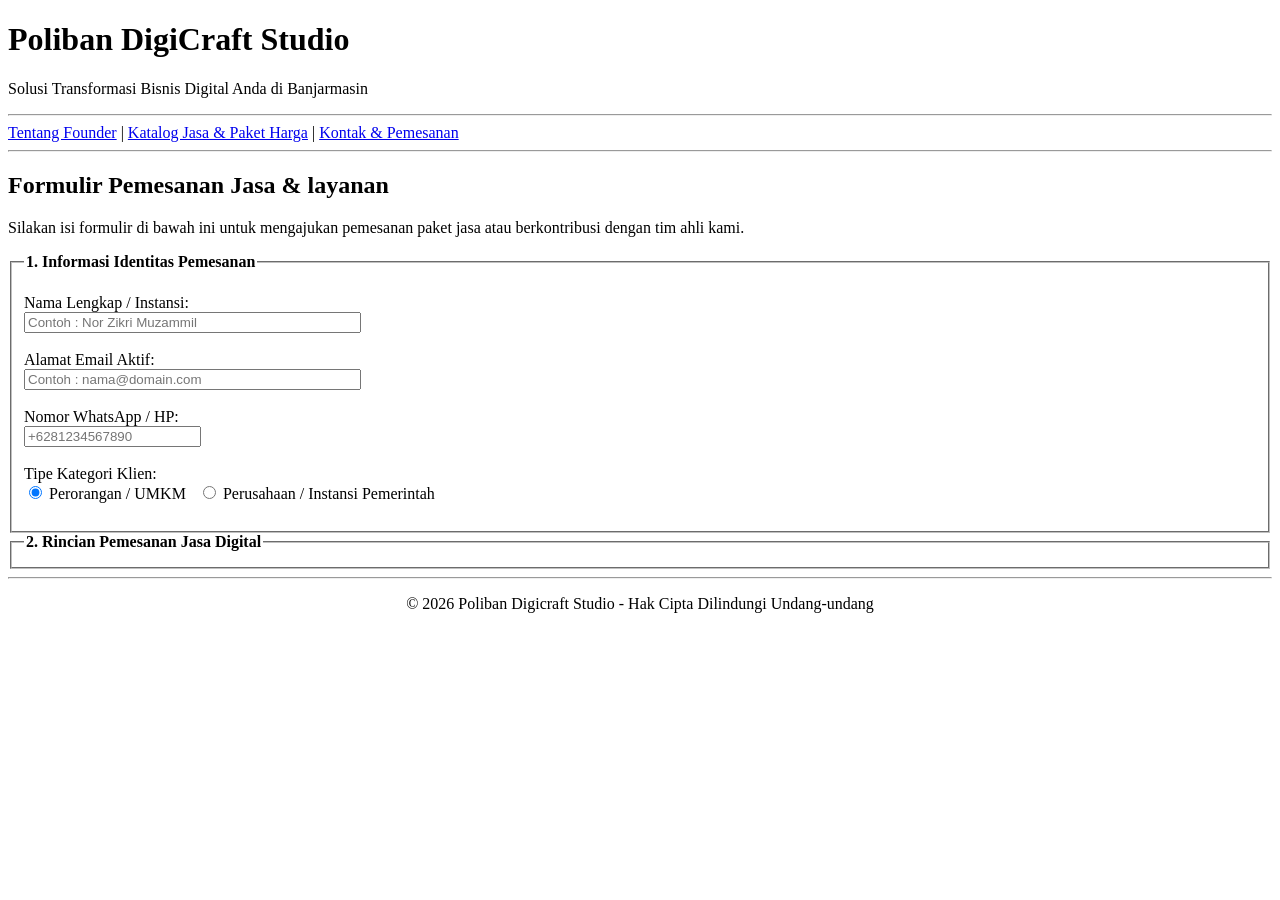
==== kontak.html @ c2d04a9d "pertemuam 4 form" ====
<!DOCTYPE html>
<html lang="en">

<head>
    <meta charset="UTF-8">
    <meta name="viewport" content="width=device-width, initial-scale=1.0">
    <title>Kontak & Pemesanan - Poliban DigiCraft</title>
</head>

<body>
    <!-- Bagian Kepala Halaman (Header & Navigasi) -->
    <header>
        <h1>Poliban DigiCraft Studio</h1>
        <p>Solusi Transformasi Bisnis Digital Anda di Banjarmasin</p>
        <hr>
    </header>
    <nav>
        <a href="tentang.html">Tentang Founder</a> |
        <a href="produk.html">Katalog Jasa & Paket Harga</a> |
        <a href="kontak.html">Kontak & Pemesanan</b></a>
    </nav>
    <hr>

    <main>
        <h2>Formulir Pemesanan Jasa & layanan</h2>
        <p>Silakan isi formulir di bawah ini untuk mengajukan pemesanan paket jasa atau berkontribusi dengan tim ahli kami. </p>

        <form action="#"> <method="Post">
            <!-- Grup 1: Data Diri Pelanggan -->
             <fieldset>
                <legend><b>1. Informasi Identitas Pemesanan</b></legend>
                <br>
                <label for="nama_lengkap">Nama Lengkap / Instansi:</label><br>
                <input type="text" id="nama_lengkap" name="nama_lengkap" placeholder="Contoh : Nor Zikri Muzammil" size="40" required>
                <br><br>

                
                <label for="email_pemesan">Alamat Email Aktif:</label><br>
                <input type="email" id="email_pemesan" name="email_pemesan" placeholder="Contoh : nama@domain.com" size="40" required>
                <br><br>


                <label for="no_whatsapp">Nomor WhatsApp / HP:</label><br>
                <input type="tel" id="no_whatsapp" name="no_whatsapp" placeholder="+6281234567890" required>
                <br><br>

                <label>Tipe Kategori Klien:</label><br>
                <input type="radio" id="Kategori_personal" name="tipe_klien" value="personal" checked>
                <label for="Kategori_personal">Perorangan / UMKM</label>&nbsp;&nbsp;
                <input type="radio" id="Kategori_korporat" name="tipe_klien" value="Korporat">
                <label for="Kategori_korporat">Perusahaan / Instansi Pemerintah</label>
                <br><br>
             </fieldset>
             <!-- Grup 2: Detail Pemesanan Layanan -->
              <fieldset>
                <legend><b>2. Rincian Pemesanan Jasa Digital</b></legend>
              </fieldset>
        </form>
    </main>


    <footer>
        <hr>
        <p align="center">&copy; 2026 Poliban Digicraft Studio - Hak
        Cipta Dilindungi Undang-undang</p>
    </footer>
</body>
</html>
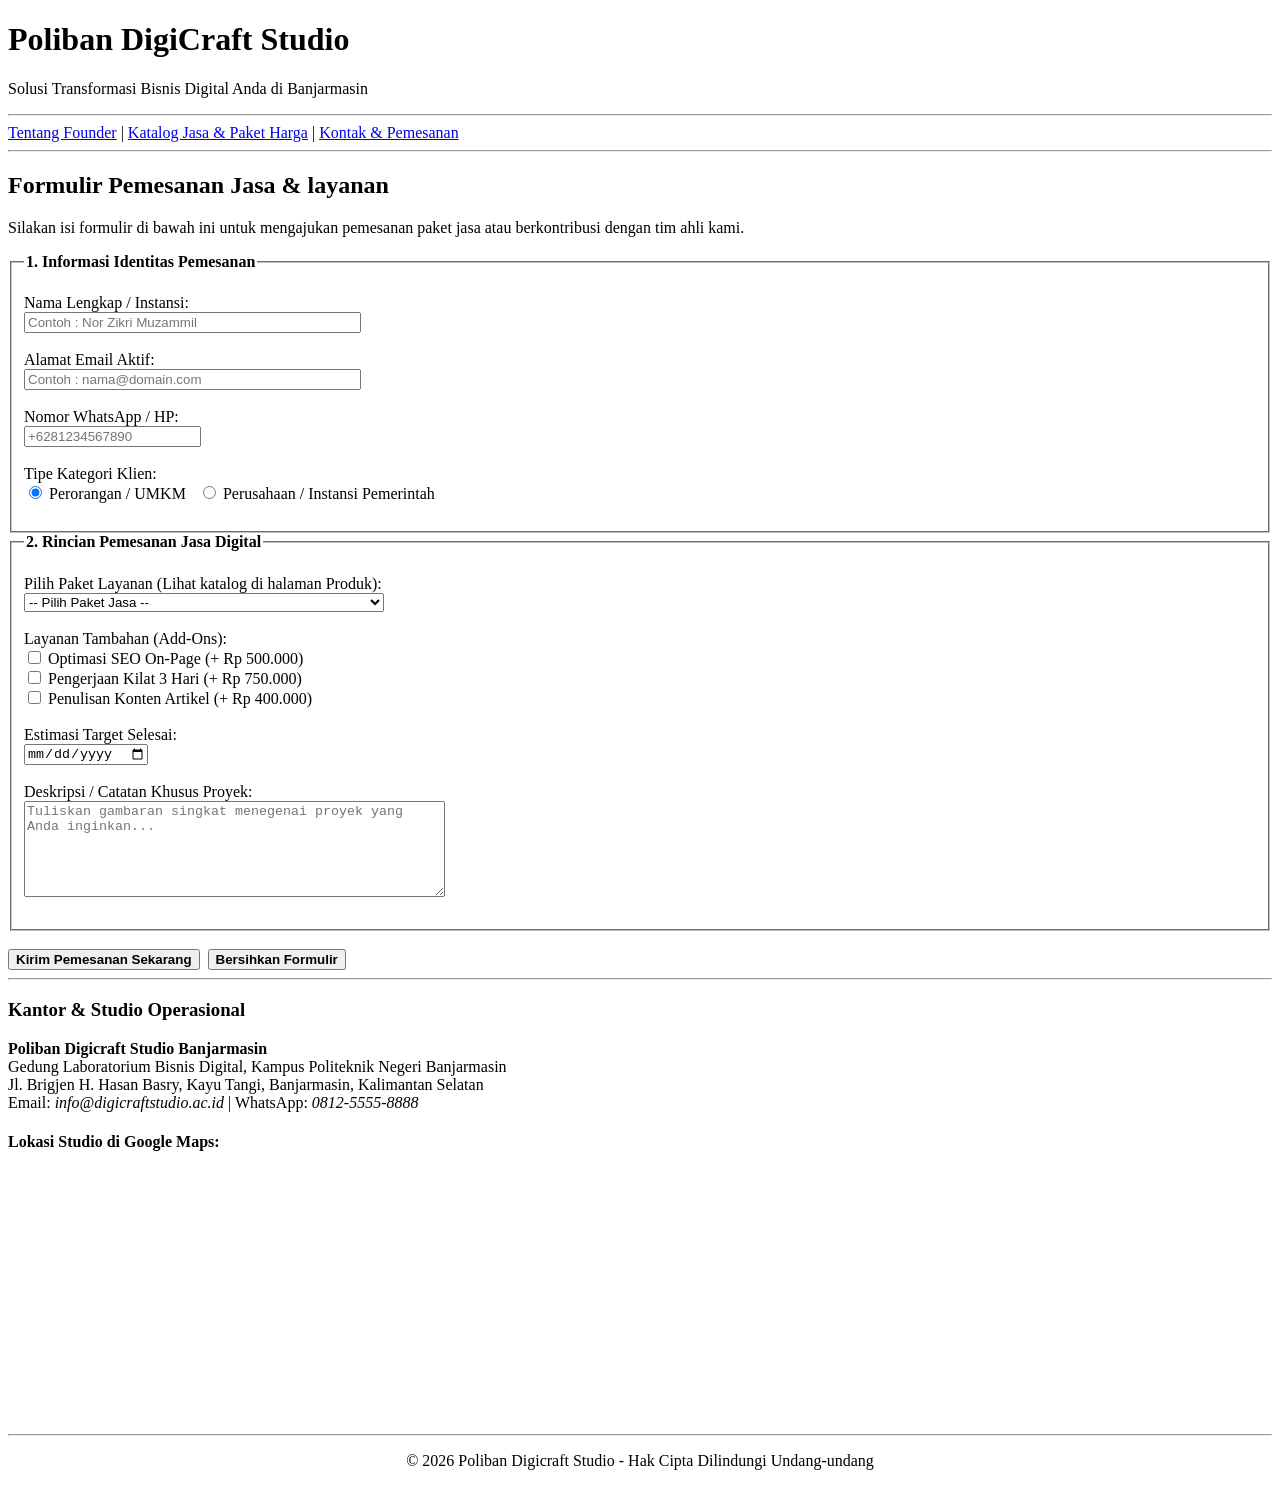
==== commit c633c0c4: "pertemuan 4" ====
--- a/kontak.html
+++ b/kontak.html
@@ -54,7 +54,55 @@
              <!-- Grup 2: Detail Pemesanan Layanan -->
               <fieldset>
                 <legend><b>2. Rincian Pemesanan Jasa Digital</b></legend>
+                <br>
+                <label for="pilih_paket">Pilih Paket Layanan (Lihat katalog di halaman Produk):</label><br>
+                <select id="pilih_paket" name="pilih_paket" required>
+                    <option value="">-- Pilih Paket Jasa --</option>
+                    <option value="Silver">Paket Silver Branding (Rp 1.500.000)</option>
+                    <option value="Gold">Paket Gold Web Development (Rp 3.000.000)</option>
+                    <option value="Platinum">Paket Platinum Full Digital Transfornation (Rp 5.000.000)</option>
+                    <option value="Custom">Konsultasi Custom Project</option>
+                </select>
+                <br><br>
+
+                <label>Layanan Tambahan (Add-Ons):</label><br>
+                <input type="checkbox" id="addon_seo" name="addons[]" value="SEO Optimization">
+                <label for="addon_seo">Optimasi SEO On-Page (+ Rp 500.000)</label><br>
+                <input type="checkbox" id="addon_express" name="addons[]" value="Express Delivery">
+                <label for="addon_express">Pengerjaan Kilat 3 Hari (+ Rp 750.000)</label><br>
+                <input type="checkbox" id="addon_content" name="addons[]" value="Content Writing">
+                <label for="addon_content">Penulisan Konten Artikel (+ Rp 400.000)</label>
+                <br><br>
+
+                <label for="target_selesai">Estimasi Target Selesai:</label><br>
+                <input type="date" id="target_selesai" name="target_selesai" required>
+                <br><br>
+
+                <label for="detail_pesanan">Deskripsi / Catatan Khusus Proyek:</label><br>
+                <textarea id="detail_pesanan" name="detail_pesanan" rows="6" cols="50" placeholder="Tuliskan gambaran singkat menegenai proyek yang Anda inginkan..."></textarea>
+                <br><br>
               </fieldset>
+              <br>
+
+              <!-- Tombol Aksi -->
+               <button type="submit"><b>Kirim Pemesanan Sekarang</b></button>&nbsp;
+               <button type="reset"><b>Bersihkan Formulir</b></button>
+
+               <!-- Bagian Informasi Alamat & Peta Studio -->
+                <section>
+                    <hr>
+                    <h3>Kantor & Studio Operasional</h3>
+                    <p><b>Poliban Digicraft Studio Banjarmasin</b><br>
+                    Gedung Laboratorium Bisnis Digital, Kampus Politeknik Negeri Banjarmasin<br>
+                    Jl. Brigjen H. Hasan Basry, Kayu Tangi, Banjarmasin, Kalimantan Selatan<br>
+                    Email: <i>info@digicraftstudio.ac.id</i> | WhatsApp: <i>0812-5555-8888</i></p>
+
+                    <h4>Lokasi Studio di Google Maps:</h4>
+                    <iframe 
+                    src="https://maps.google.com/maps?q=Politeknik%20Negeri%20Banjarmasin&t=&z=15&ie=UTF8&iwloc=&output=embed" width="100%" height="250" frameborder="0" style="border:0;" allowfullscreen="">
+                    </iframe>
+                </section>
+                
         </form>
     </main>
 
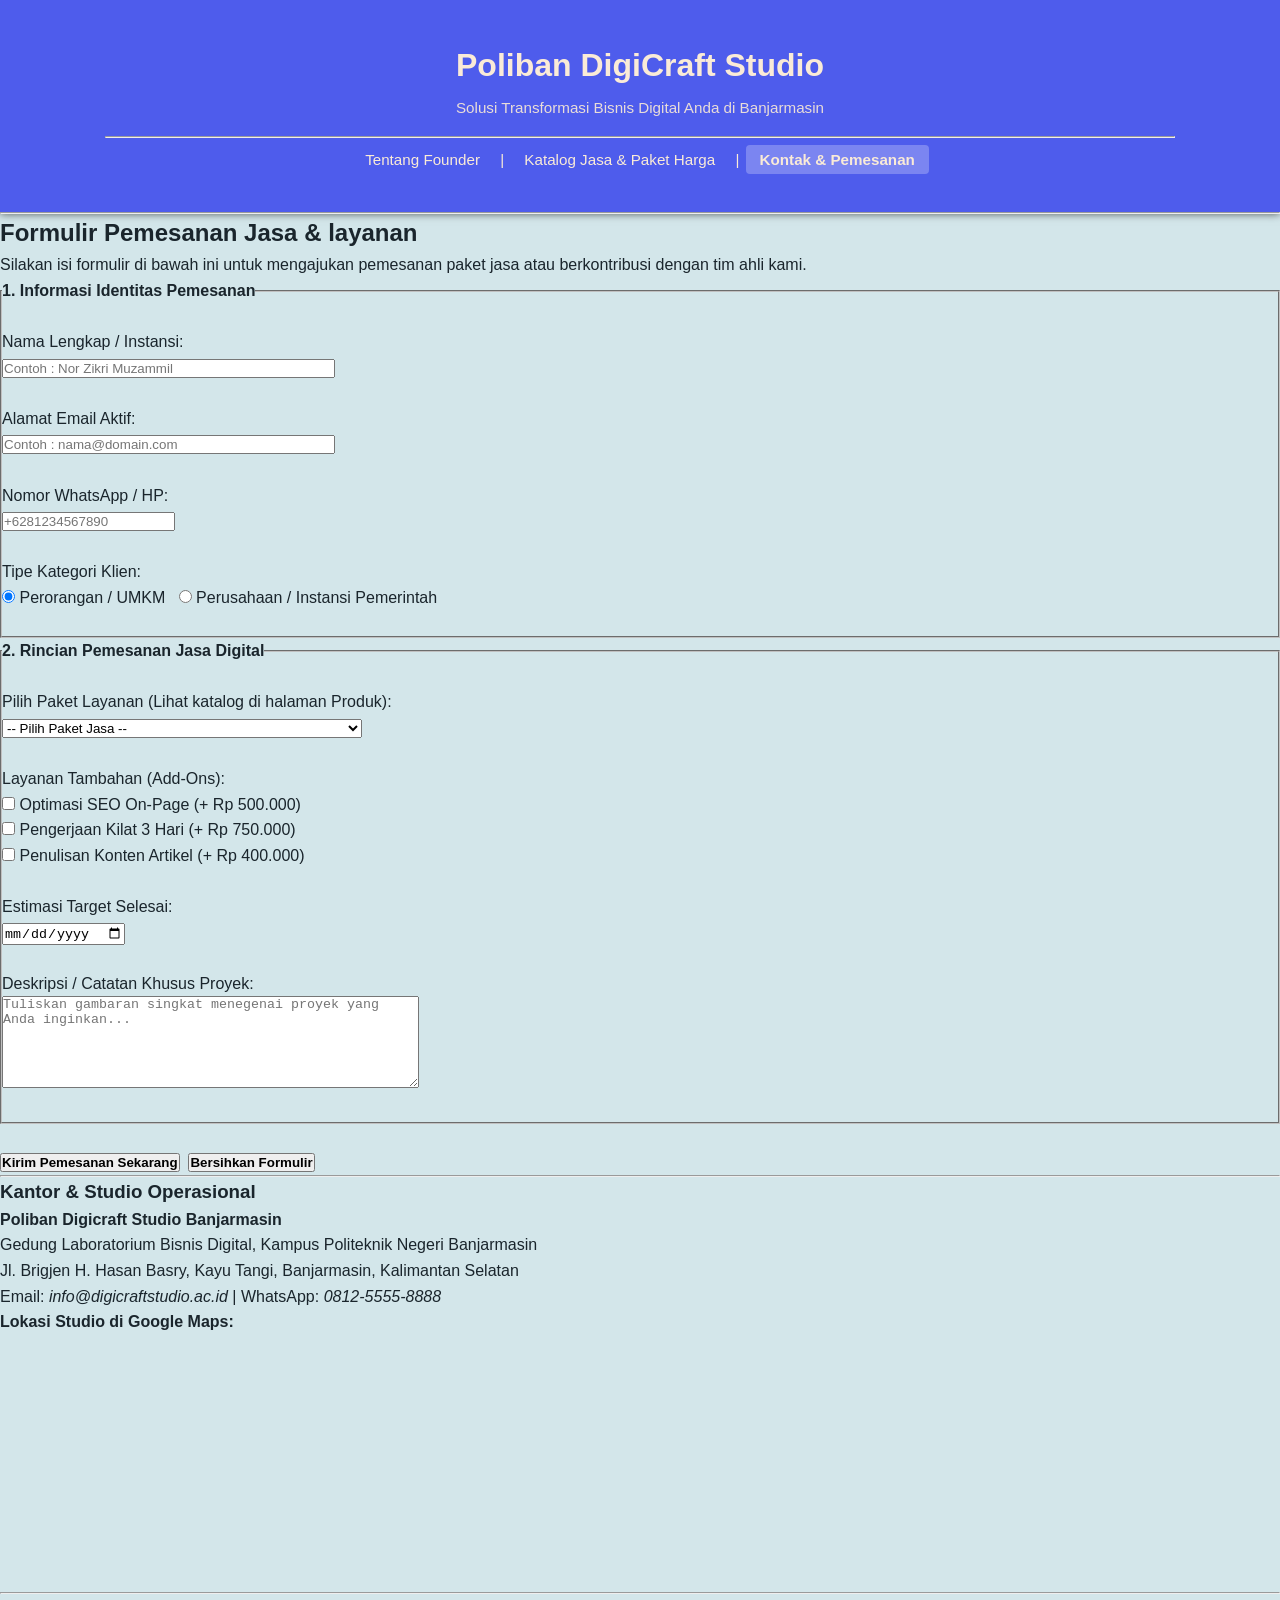
==== commit 03fd66d4: "CSS modul 5" ====
--- a/kontak.html
+++ b/kontak.html
@@ -5,20 +5,23 @@
     <meta charset="UTF-8">
     <meta name="viewport" content="width=device-width, initial-scale=1.0">
     <title>Kontak & Pemesanan - Poliban DigiCraft</title>
+    <link rel="stylesheet" href="style.css">
 </head>
 
 <body>
     <!-- Bagian Kepala Halaman (Header & Navigasi) -->
     <header>
-        <h1>Poliban DigiCraft Studio</h1>
-        <p>Solusi Transformasi Bisnis Digital Anda di Banjarmasin</p>
-        <hr>
+        <div class="container">
+            <h1>Poliban DigiCraft Studio</h1>
+            <p>Solusi Transformasi Bisnis Digital Anda di Banjarmasin</p>
+            <hr>
+            <nav>
+                <a href="tentang.html">Tentang Founder</a> |
+                <a href="produk.html">Katalog Jasa & Paket Harga</a> |
+                <a href="kontak.html" class="active">Kontak & Pemesanan</a>
+            </nav>
+        </div>
     </header>
-    <nav>
-        <a href="tentang.html">Tentang Founder</a> |
-        <a href="produk.html">Katalog Jasa & Paket Harga</a> |
-        <a href="kontak.html">Kontak & Pemesanan</b></a>
-    </nav>
     <hr>
 
     <main>
--- a/style.css
+++ b/style.css
@@ -0,0 +1,60 @@
+/* 2. CSS RESET */
+* {
+    margin: 0;
+    padding: 0;
+    box-sizing: border-box;
+}
+
+body {
+    font-family:'Segoe UI', Tahoma, Geneva, Verdana, sans-serif;
+    line-height: 1.6;
+    color:#1A252C;
+    background-color:#d3e6ea;
+}
+
+/* 3. LAYOUT CONTAINER */
+.container {
+    width: 90%;
+    max-width: 1100px;
+    margin: 0 auto;
+    padding: 15px;
+}
+
+/* 4. HEADER */
+header {
+    background-color:rgba(40, 53, 237, 0.772);
+    color:antiquewhite;
+    padding: 25px 0;
+    text-align: center;
+    box-shadow: 0 2px 8px rgba(0, 0, 0, 0.616);
+}
+header h1 {
+    font-size: 2rem;
+    margin-bottom: 5px;
+}
+
+header p {
+    font-size: 0.95rem;
+    opacity: 0.9;
+    margin-bottom: 15px;
+}
+
+nav {
+    margin-top: 10px;
+    font-size: 0.95rem;
+}
+
+
+nav a {
+    color:antiquewhite;
+    text-decoration: none;
+    padding: 6px 14px;
+    margin: 0 2px;
+    border-radius: 4px;
+    transition: all 0.3s ease;
+}
+
+nav a:hover, nav a.active {
+    background-color: rgba(255, 255, 255, 0.25);
+    font-weight: bold;
+}
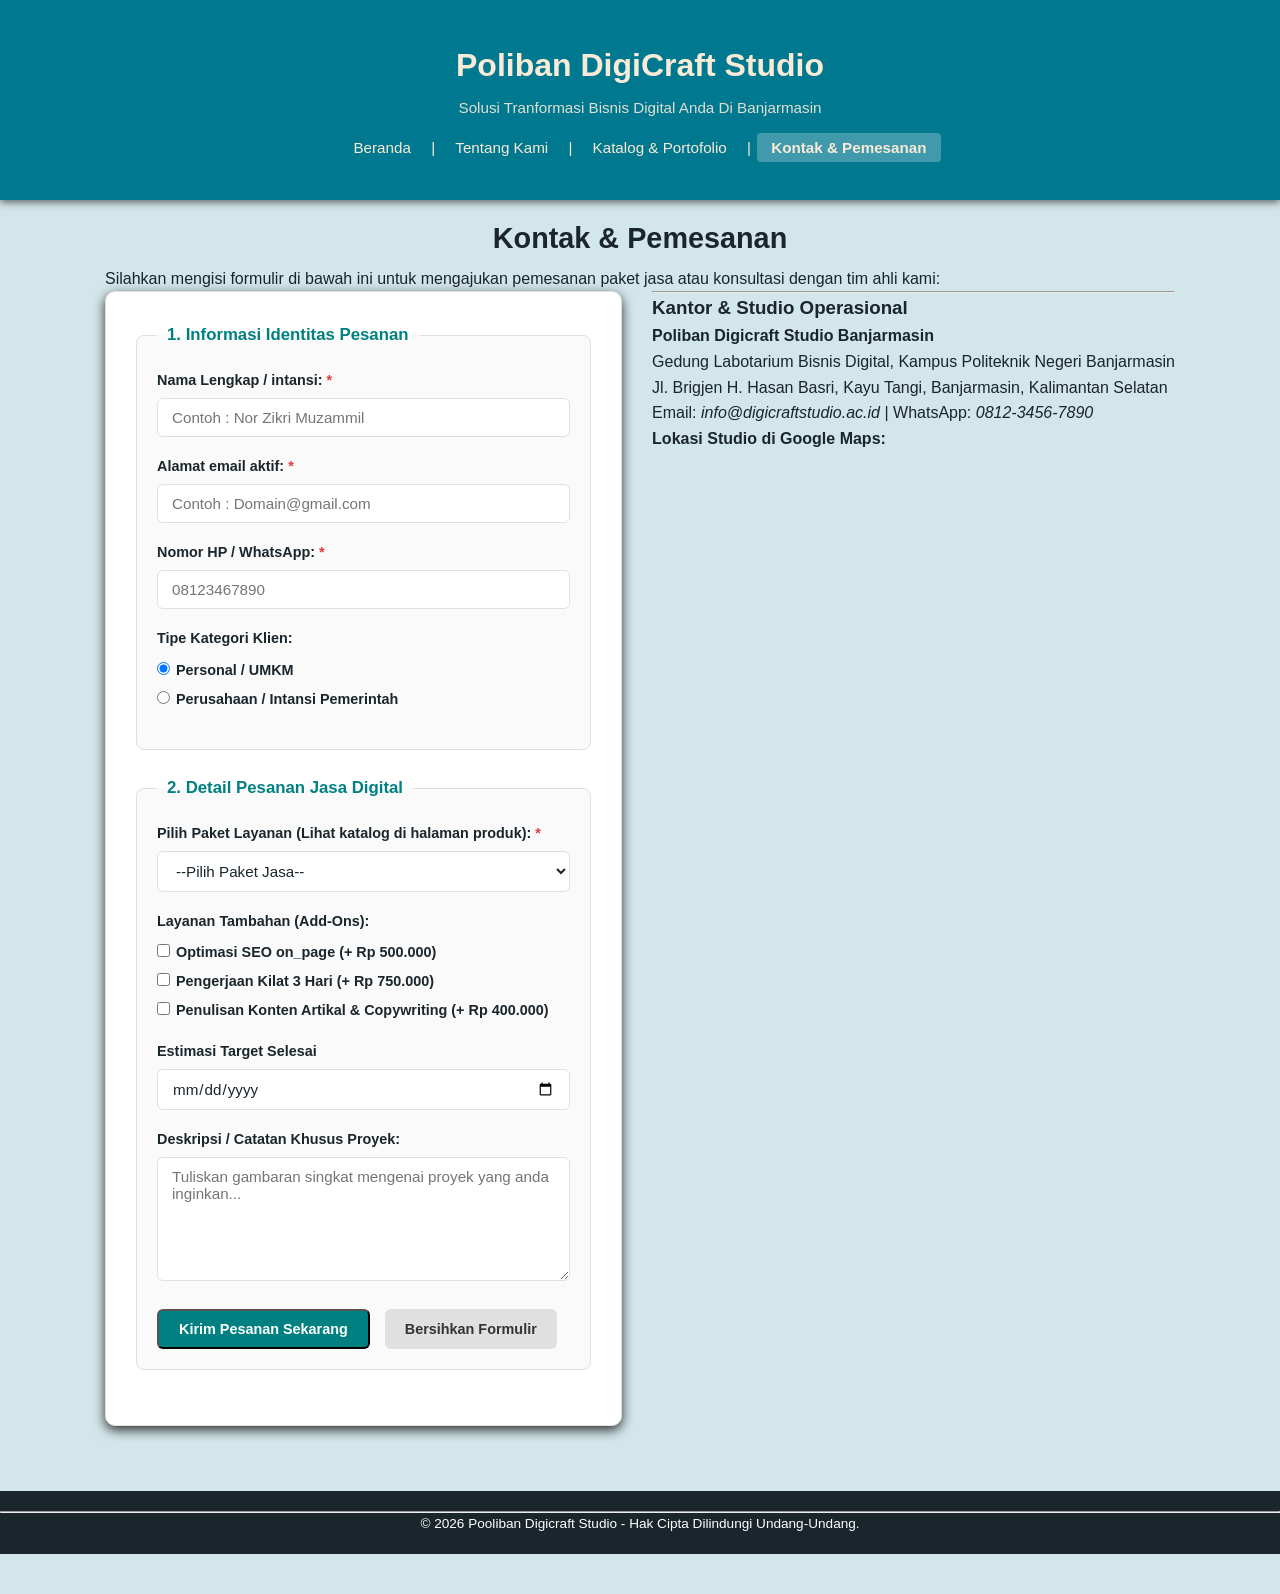
==== commit 74d70c65: "CSS kontak" ====
--- a/kontak.html
+++ b/kontak.html
@@ -1,119 +1,153 @@
 <!DOCTYPE html>
 <html lang="en">
-
 <head>
     <meta charset="UTF-8">
     <meta name="viewport" content="width=device-width, initial-scale=1.0">
-    <title>Kontak & Pemesanan - Poliban DigiCraft</title>
+    <title>Katalog Produk & Portopolio - Poliban DigiCraft</title>
+</head>
+<body>
     <link rel="stylesheet" href="style.css">
-</head>
-
-<body>
-    <!-- Bagian Kepala Halaman (Header & Navigasi) -->
     <header>
         <div class="container">
             <h1>Poliban DigiCraft Studio</h1>
-            <p>Solusi Transformasi Bisnis Digital Anda di Banjarmasin</p>
-            <hr>
+            <p>Solusi Tranformasi Bisnis Digital Anda Di Banjarmasin</p>
             <nav>
-                <a href="tentang.html">Tentang Founder</a> |
-                <a href="produk.html">Katalog Jasa & Paket Harga</a> |
+                <a href="index.html">Beranda</a> |
+                <a href="tentang.html">Tentang Kami</a> |
+                <a href="Produk.html">Katalog & Portofolio</a> |
                 <a href="kontak.html" class="active">Kontak & Pemesanan</a>
             </nav>
         </div>
     </header>
-    <hr>
-
-    <main>
-        <h2>Formulir Pemesanan Jasa & layanan</h2>
-        <p>Silakan isi formulir di bawah ini untuk mengajukan pemesanan paket jasa atau berkontribusi dengan tim ahli kami. </p>
-
-        <form action="#"> <method="Post">
-            <!-- Grup 1: Data Diri Pelanggan -->
-             <fieldset>
-                <legend><b>1. Informasi Identitas Pemesanan</b></legend>
-                <br>
-                <label for="nama_lengkap">Nama Lengkap / Instansi:</label><br>
-                <input type="text" id="nama_lengkap" name="nama_lengkap" placeholder="Contoh : Nor Zikri Muzammil" size="40" required>
-                <br><br>
-
-                
-                <label for="email_pemesan">Alamat Email Aktif:</label><br>
-                <input type="email" id="email_pemesan" name="email_pemesan" placeholder="Contoh : nama@domain.com" size="40" required>
-                <br><br>
-
-
-                <label for="no_whatsapp">Nomor WhatsApp / HP:</label><br>
-                <input type="tel" id="no_whatsapp" name="no_whatsapp" placeholder="+6281234567890" required>
-                <br><br>
-
-                <label>Tipe Kategori Klien:</label><br>
-                <input type="radio" id="Kategori_personal" name="tipe_klien" value="personal" checked>
-                <label for="Kategori_personal">Perorangan / UMKM</label>&nbsp;&nbsp;
-                <input type="radio" id="Kategori_korporat" name="tipe_klien" value="Korporat">
-                <label for="Kategori_korporat">Perusahaan / Instansi Pemerintah</label>
-                <br><br>
-             </fieldset>
-             <!-- Grup 2: Detail Pemesanan Layanan -->
-              <fieldset>
-                <legend><b>2. Rincian Pemesanan Jasa Digital</b></legend>
-                <br>
-                <label for="pilih_paket">Pilih Paket Layanan (Lihat katalog di halaman Produk):</label><br>
-                <select id="pilih_paket" name="pilih_paket" required>
-                    <option value="">-- Pilih Paket Jasa --</option>
-                    <option value="Silver">Paket Silver Branding (Rp 1.500.000)</option>
-                    <option value="Gold">Paket Gold Web Development (Rp 3.000.000)</option>
-                    <option value="Platinum">Paket Platinum Full Digital Transfornation (Rp 5.000.000)</option>
-                    <option value="Custom">Konsultasi Custom Project</option>
-                </select>
-                <br><br>
-
-                <label>Layanan Tambahan (Add-Ons):</label><br>
-                <input type="checkbox" id="addon_seo" name="addons[]" value="SEO Optimization">
-                <label for="addon_seo">Optimasi SEO On-Page (+ Rp 500.000)</label><br>
-                <input type="checkbox" id="addon_express" name="addons[]" value="Express Delivery">
-                <label for="addon_express">Pengerjaan Kilat 3 Hari (+ Rp 750.000)</label><br>
-                <input type="checkbox" id="addon_content" name="addons[]" value="Content Writing">
-                <label for="addon_content">Penulisan Konten Artikel (+ Rp 400.000)</label>
-                <br><br>
-
-                <label for="target_selesai">Estimasi Target Selesai:</label><br>
-                <input type="date" id="target_selesai" name="target_selesai" required>
-                <br><br>
-
-                <label for="detail_pesanan">Deskripsi / Catatan Khusus Proyek:</label><br>
-                <textarea id="detail_pesanan" name="detail_pesanan" rows="6" cols="50" placeholder="Tuliskan gambaran singkat menegenai proyek yang Anda inginkan..."></textarea>
-                <br><br>
-              </fieldset>
-              <br>
-
-              <!-- Tombol Aksi -->
-               <button type="submit"><b>Kirim Pemesanan Sekarang</b></button>&nbsp;
-               <button type="reset"><b>Bersihkan Formulir</b></button>
-
-               <!-- Bagian Informasi Alamat & Peta Studio -->
+    
+    <main class="container">
+        <section class="section">
+            <h2 class="section-title">Kontak & Pemesanan</h2>
+            <p class="sectiion-subtitle">Silahkan mengisi formulir di bawah ini untuk mengajukan pemesanan
+                paket jasa atau konsultasi dengan tim ahli kami:</p>
+    
+            <div class="contact-wrapper">
+                <div class="contact-form-card">
+                    <form action="#" method="post">
+                        <!-- Grup 1: Data Diri pelanggan -->
+                        <fieldset class="form-fieldset">
+                            <legend>1. Informasi Identitas Pesanan</legend>
+    
+                            <div class="form-group">
+                                <label for="nama_lengkap">Nama Lengkap / intansi: <span class="required">*</span></label>
+                                <input type="text" id="nama_lengkap" name="nama_lengkap" placeholder="Contoh : Nor Zikri Muzammil"
+                                 required>
+                            </div>
+    
+                            <div class="form-group">
+                                <label for="email_pemesanan">Alamat email aktif: <span class="required">*</span></label>
+                                <input type="email" id="email_pemesanan" name="email_pemesanan"
+                                    placeholder="Contoh : Domain@gmail.com" required>
+                            </div>
+    
+                            <div class="form-group">
+                                <label for="no_hp">Nomor HP / WhatsApp: <span class="required">*</span></label>
+                                <input type="tel" id="no_hp" name="no_hp" placeholder="08123467890" required>
+                            </div>
+    
+                            <div class="form-group">
+                                <label>Tipe Kategori Klien:</label>
+                                <div class="radio-group">
+                                    <label class="inline-label">
+                                        <input type="radio" id="Kategori personal" name="tipe_klien" value="personal"
+                                            checked>Personal / UMKM
+                                    </label>
+    
+                                    <label class="inline-label">
+                                        <input type="radio" id="kategori_korporat" name="tipe_klien"
+                                            value="korporat">Perusahaan / Intansi Pemerintah
+                                    </label>
+                                </div>
+                            </div>
+                        </fieldset>
+    
+    
+                        <!-- Grup 2: Detail Pesananan Layanan -->
+                        <fieldset class="form-fieldset">
+                            <legend>2. Detail Pesanan Jasa Digital</legend>
+    
+                            <div class="form-group">
+                                <label for="pilih _paket">Pilih Paket Layanan (Lihat katalog di halaman produk): <span
+                                        class="required">*</span></label>
+                                <select id="pilih_paket" name="pilih_paket" required>
+                                    <option value="">--Pilih Paket Jasa--</option>
+                                    <option value="Silver">Paket Silver Branding (Rp 1.500.000)</option>
+                                    <option value="Gold">Paket Gold Web Development (Rp 3.000.000)</option>
+                                    <option value="Platinum">Paket Platinum Full Digital Transformation (Rp 5.000.000)
+                                    </option>
+                                    <option value="Custom">Konsultasi Custom Project</option>
+                                </select>
+                            </div>
+    
+                            <div class="form-group">
+                                <label>Layanan Tambahan (Add-Ons):</label>
+                                <div class="checkbox-group">
+                                    <label class="checkbox-item">
+                                        <input type="checkbox" id="addon_seo" name="addons[]"
+                                            value="SEO Optimization">Optimasi SEO on_page (+ Rp 500.000)
+                                    </label>
+    
+                                    <label class="checkbox-item">
+                                        <input type="checkbox" id="addon_express" name="addons[]"
+                                            value="Express Delivery">Pengerjaan Kilat 3 Hari (+ Rp 750.000)
+                                    </label>
+    
+                                    <label class="checkbox-item">
+                                        <input type="checkbox" id="addon_content" name="addons[]"
+                                            value="Content Writing">Penulisan Konten Artikal & Copywriting (+ Rp 400.000)
+                                    </label>
+                                </div>
+                            </div>
+    
+    
+    
+                            <div class="form-group">
+                                <label for="target_selesai">Estimasi Target Selesai</label>
+                                <input type="date" id="target_selesai" name="target_selesai">
+                            </div>
+    
+                            <div class="form-group">
+                                <label for="detai_pesan"> Deskripsi / Catatan Khusus Proyek:</label>
+                                <textarea id="detail_pesan" name="detail_pesan" rows="6"
+                                    placeholder="Tuliskan gambaran singkat mengenai proyek yang anda inginkan..."></textarea>
+                            </div>
+                            
+                            <!-- Tombol Aksi -->
+                            <div class="form-actions">
+                                <button type="submit" class="btn-primary">Kirim Pesanan Sekarang</button>
+                                <button type="reset" class="btn-secondary">Bersihkan Formulir</button>
+                            </div>
+                        </fieldset>
+                    </form>
+                </div>
+    
+                <!-- Bagian Informasi Alamat & Peta Studio -->
                 <section>
                     <hr>
                     <h3>Kantor & Studio Operasional</h3>
                     <p><b>Poliban Digicraft Studio Banjarmasin</b><br>
-                    Gedung Laboratorium Bisnis Digital, Kampus Politeknik Negeri Banjarmasin<br>
-                    Jl. Brigjen H. Hasan Basry, Kayu Tangi, Banjarmasin, Kalimantan Selatan<br>
-                    Email: <i>info@digicraftstudio.ac.id</i> | WhatsApp: <i>0812-5555-8888</i></p>
-
+                        Gedung Labotarium Bisnis Digital, Kampus Politeknik Negeri Banjarmasin<br>
+                        Jl. Brigjen H. Hasan Basri, Kayu Tangi, Banjarmasin, Kalimantan Selatan<br>
+                        Email: <i>info@digicraftstudio.ac.id</i> | WhatsApp: <i>0812-3456-7890</i></p>
+    
                     <h4>Lokasi Studio di Google Maps:</h4>
-                    <iframe 
-                    src="https://maps.google.com/maps?q=Politeknik%20Negeri%20Banjarmasin&t=&z=15&ie=UTF8&iwloc=&output=embed" width="100%" height="250" frameborder="0" style="border:0;" allowfullscreen="">
-                    </iframe>
+                    <iframe
+                        src="https://maps.google.com/maps?q=Politeknik%20Negeri%20Banjarmasin&t=&z=15&ie=UTF8&iwloc=&output=embed"
+                        width="100%" height="250" frameborder="0" style="border:0;" allowfullscreen=""></iframe>
                 </section>
-                
-        </form>
+            </div>
+        </section>
     </main>
-
-
+    
     <footer>
         <hr>
-        <p align="center">&copy; 2026 Poliban Digicraft Studio - Hak
-        Cipta Dilindungi Undang-undang</p>
+        <p align="center">&copy; 2026 Pooliban Digicraft Studio - Hak Cipta Dilindungi Undang-Undang.</p>
     </footer>
+
 </body>
 </html>
--- a/style.css
+++ b/style.css
@@ -1,3 +1,18 @@
+/* 1. CSS Variabel */
+:root {
+    --primary-color:#008080;
+    --primary-dark: #005A5A;
+    --secondary-color:#1A252C;
+    --accent-color:#FF9800;
+    --bg-light:#F4F7F6;
+    --white:#FFFFFF;
+    --text-muted:#666666;
+    --border-color:#E0E0E0;
+    --shadow-soft: 0 4px 12px rgba(0, 0, 0, 0.8);
+    --shadow-hover: 0 8px 24px rgba(0, 0, 0, 0.15);
+    --transition-fast: all 0.3s ease;
+}
+
 /* 2. CSS RESET */
 * {
     margin: 0;
@@ -22,7 +37,7 @@
 
 /* 4. HEADER */
 header {
-    background-color:rgba(40, 53, 237, 0.772);
+    background-color:rgb(0, 120, 144);
     color:antiquewhite;
     padding: 25px 0;
     text-align: center;
@@ -57,4 +72,363 @@
 nav a:hover, nav a.active {
     background-color: rgba(255, 255, 255, 0.25);
     font-weight: bold;
+}
+
+/* 5. Main Content */
+main {
+    padding: 40px 0;   
+}
+
+.section {
+    margin-bottom: 50px;
+}
+
+.section-title {
+    text-align: center;
+    font-size: 1.8rem;
+    color: var(--secondary-color);
+    margin-bottom: 5px;
+}
+
+.section-subtitle {
+    text-align: center;
+    color: var(--text-muted);
+    font-size: 0.95rem;
+    margin-bottom: 30px;
+}
+
+/* 7. CARD GRID */
+.card-grid {
+    display: flex;
+    flex-wrap: wrap;
+    gap: 25px;
+    justify-content: center;
+}
+
+/* 8. CARD */
+.card {
+    background-color: var(--white);
+    border-radius: 10px;
+    box-shadow: var(--shadow-soft);
+    overflow: hidden;
+    flex: 1 1 300px;
+    max-width: 340px;
+    display: flex;
+    flex-direction: column;
+    transition: var(--transition-fast);
+    border: 1px solid var(--border-color);
+}
+
+.card:hover {
+    transform: translateY(-8px);
+    box-shadow: var(--shadow-hover);
+}
+
+
+.card-img {
+    width: 100%;
+    height: 190px;
+    object-fit: cover;
+}
+
+.card-body {
+    padding: 22px;
+    display: flex;
+    flex-direction: column;
+    flex-grow: 1;
+}
+
+.card-title {
+    font-size: 1.2rem;
+    color: var(--secondary-color);
+    margin-bottom: 10px;
+}
+
+.card-text {
+    font-size: 0.9rem;
+    color: var(--text-muted);
+    margin-bottom: 15px;
+}
+
+.video-container {
+    position: relative;
+    padding-bottom: 56.25%;
+    height: 0;
+    overflow: hidden;
+    background-color: #000;
+}
+
+.video-container iframe {
+    position: absolute;
+    top: 0;
+    left: 0;
+    width: 100%;
+    height: 100%;
+    border: 0;
+}
+
+.pricing-card {
+    text-align: center;
+    padding: relative;
+}
+
+.badge {
+    display: inline-block;
+    padding: 4px 12px;
+    font-size: 0.75rem;
+    font-weight: bold;
+    text-transform: uppercase;
+    background-color: #E0F2F1;
+    color: var(--primary-color);
+    border-radius: 20px;
+    margin-bottom: 12px;
+}
+
+.card-price {
+    font-size: 1.6rem;
+    font-weight: bold;
+    color: var(--primary-color);
+    margin: 8px 0 15px 0;
+}
+
+.card-features {
+    list-style: none;
+    margin-bottom: 20px;
+    text-align: left;
+    padding: 0 5px;
+}
+
+.card-features li {
+    font-size: 0.9rem;
+    padding: 7px 0;
+    border-bottom: 1px dashed var(--border-color);
+    color: #444;
+}
+
+.card-features li::before {
+    content: "✓ ";
+    color: var(--primary-color);
+    font-weight: bold;
+}
+
+.btn-primary {
+    display: inline-block;
+    background-color: var(--primary-color);
+    color: var(--white);
+    padding: 10px 20px;
+    text-decoration: none;
+    border-radius: 6px;
+    font-weight: bold;
+    font-size: 0.9rem;
+    text-align: center;
+    margin-top: auto;
+    transition: var(--transition-fast);
+}
+
+.btn-primary:hover {
+    background-color: var(--primary-dark);
+}
+
+.pricing-card.featured {
+    border: 2px solid var(--primary-color);
+    transform: scale(1.03);
+}
+
+.pricing-card.featured:hover {
+    transform: scale(1.1) translateY(-8px);
+}
+
+.badge-featured {
+    background-color: var(--accent-color);
+    color: var(--white);
+}
+
+footer {
+    background-color: var(--secondary-color);
+    color: var(--white);
+    text-align: center;
+    padding: 20px 0;
+    margin-bottom: 40px;
+    font-size: 0.85rem;
+}
+
+/* 1. WADAH DUA KOLOM (Layout Form & Info Studio) */
+.contact-wrapper {
+    display: flex;
+    flex-wrap: wrap;
+    gap: 30px;
+    align-items: flex-start;
+}
+
+/* 2. KOLOM KIRI: KARTU FORMULIR PEMESANAN */
+.contact-form-card {
+    flex: 2 1 500px;
+    background-color: var(--white);
+    padding: 30px;
+    border-radius: 10px;
+    box-shadow: var(--shadow-soft);
+    border: 1px solid var(--border-color);
+}
+
+/* Penataan Fieldset & Legend */
+.form-fieldset {
+    border: 1px solid var(--border-color);
+    border-radius: 8px;
+    padding: 20px;
+    margin-bottom: 25px;
+    background-color: #fafafa;
+}
+
+.form-fieldset legend {
+    font-weight: bold;
+    color: var(--primary-color);
+    padding: 0 10px;
+    font-size: 1.05rem;
+}
+
+/* Grup Form & Label */
+.form-group {
+    margin-bottom: 18px;
+}
+
+.form-group label {
+    display: block;
+    font-weight: 600;
+    font-size: 0.9rem;
+    color: var(--secondary-color);
+    margin-bottom: 6px;
+}
+
+.required {
+    color: #e53935;
+    font-weight: bold;
+}
+
+/* Penataan Input Teks, Select, Date, dan Textarea */
+.form-group input[type="text"],
+.form-group input[type="email"],
+.form-group input[type="tel"],
+.form-group input[type="date"],
+.form-group select,
+.form-group textarea {
+    width: 100%;
+    padding: 10px 14px;
+    font-family: inherit;
+    font-size: 0.95rem;
+    border: 1px solid var(--border-color);
+    border-radius: 6px;
+    background-color: var(--white);
+    color: var(--secondary-color);
+    transition: var(--transition-fast);
+}
+
+/* Efek Highlight saat Input Diklik/Fokus */
+.form-group input:focus,
+.form-group select:focus,
+.form-group textarea:focus {
+    outline: none;
+    border-color: var(--primary-color);
+    box-shadow: 0 0 0 3px rgba(0, 128, 128, 0.15);
+}
+
+/* Penataan Radio Button & Checkbox */
+.radio-group,
+.checkbox-group {
+    margin-top: 8px;
+}
+
+.inline-label {
+    display: inline-block;
+    margin-right: 20px;
+    cursor: pointer;
+    font-size: 0.95rem;
+    color: var(--secondary-color);
+}
+
+.checkbox-item {
+    display: block;
+    margin-bottom: 8px;
+    cursor: pointer;
+    font-size: 0.95rem;
+    color: var(--secondary-color);
+}
+
+.inline-label input,
+.checkbox-item input {
+    margin-right: 6px;
+    cursor: pointer;
+}
+
+/* Tombol Aksi (Kirim & Reset) */
+.form-actions {
+    display: flex;
+    gap: 15px;
+    margin-top: 20px;
+}
+
+.btn-secondary {
+    background-color: #e0e0e0;
+    color: #333333;
+    border: none;
+    padding: 10px 20px;
+    border-radius: 6px;
+    cursor: pointer;
+    font-weight: bold;
+    font-size: 0.9rem;
+    transition: var(--transition-fast);
+}
+
+.btn-secondary:hover {
+    background-color: #d0d0d0;
+}
+
+/* 3. KOLOM KANAN: KARTU INFORMASI STUDIO & PETA */
+.contact-info-card {
+    flex: 1 1 320px;
+    background-color: var(--primary-color);
+    color: var(--white);
+    padding: 30px;
+    border-radius: 10px;
+    box-shadow: var(--shadow-soft);
+}
+
+.contact-info-card h3 {
+    font-size: 1.35rem;
+    margin-bottom: 12px;
+    border-bottom: 2px solid rgba(255, 255, 255, 0.3);
+    padding-bottom: 8px;
+}
+
+.info-intro {
+    font-size: 0.9rem;
+    margin-bottom: 20px;
+    opacity: 0.95;
+    line-height: 1.5;
+}
+
+.info-item {
+    margin-bottom: 18px;
+}
+
+.info-item strong {
+    display: block;
+    font-size: 0.95rem;
+    margin-bottom: 4px;
+}
+
+.info-item p {
+    font-size: 0.9rem;
+    margin: 0;
+    opacity: 0.92;
+    line-height: 1.5;
+}
+
+/* Wadah Google Maps */
+.map-container {
+    border-radius: 8px;
+    overflow: hidden;
+    margin-top: 10px;
+    box-shadow: 0 2px 6px rgba(0, 0, 0, 0.2);
+    line-height: 0;
+    /* Menghilangkan gap bawah iframe */
 }
